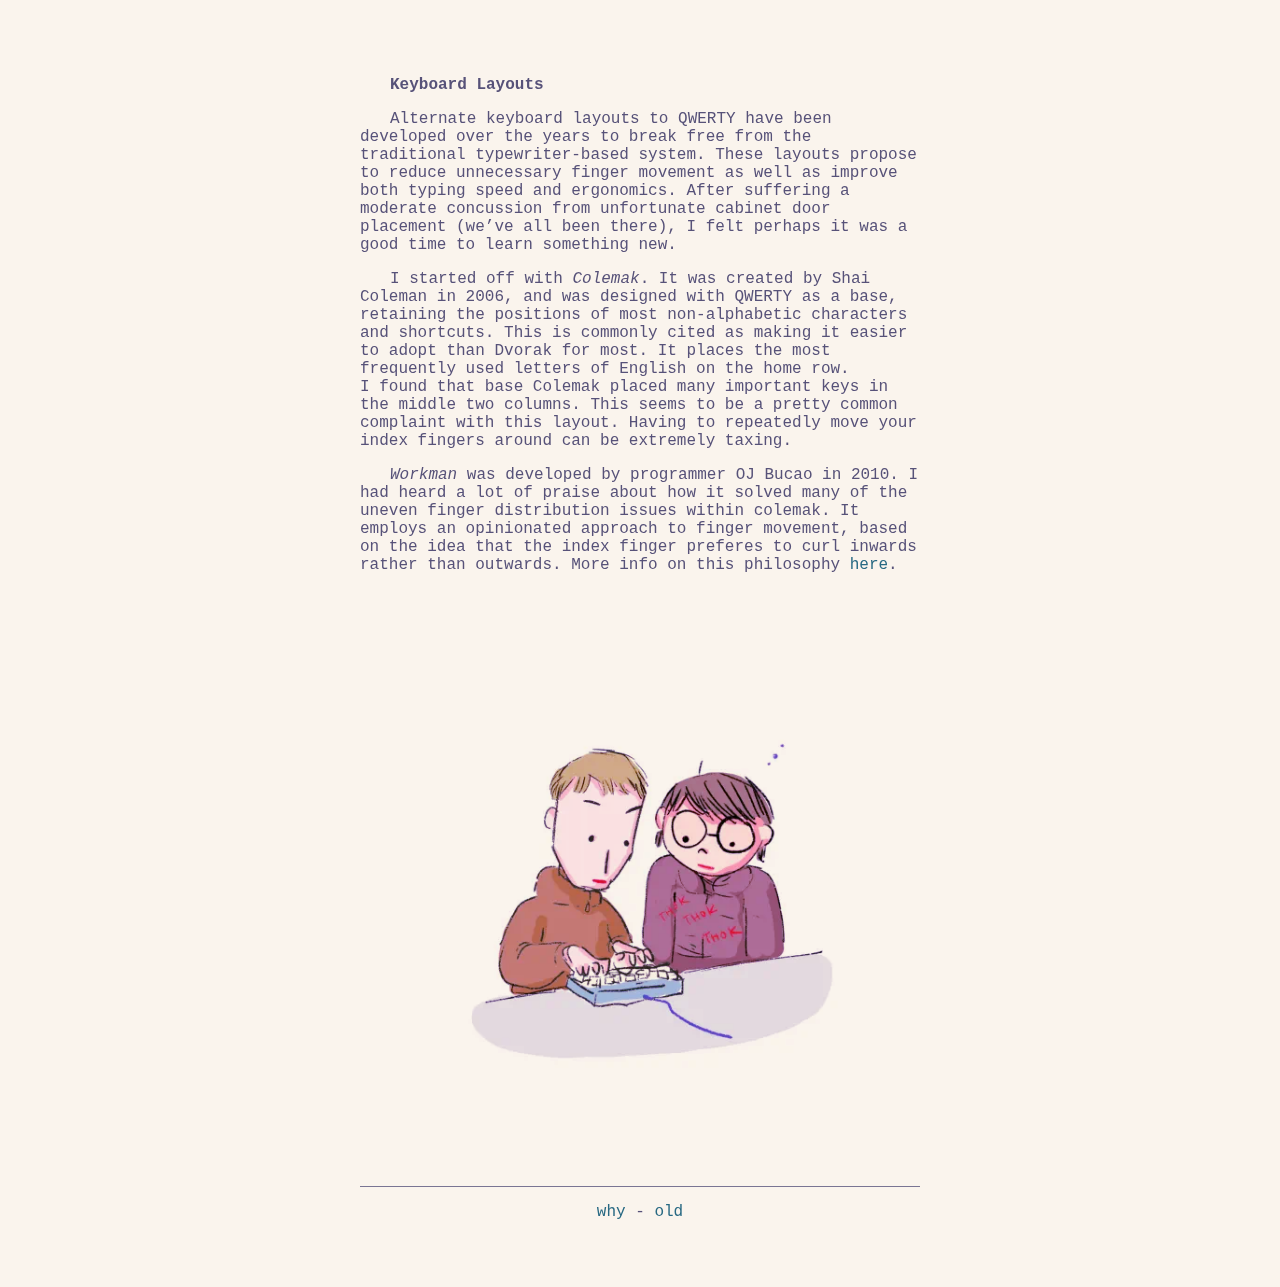
==== learning.html @ 17d29cd3 "added learning section with first post" ====
<!DOCTYPE html>
<html lang="en">
  <head>
    <meta charset="UTF-8" />
    <meta http-equiv="X-UA-Compatible" content="IE=edge" />
    <meta name="viewport" content="width=device-width, initial-scale=1.0" />
    <title>zane-wiki</title>
    <link
      rel="apple-touch-icon"
      sizes="180x180"
      href="/favicons/apple-touch-icon.png"
    />
    <link
      rel="icon"
      type="image/png"
      sizes="32x32"
      href="/favicons/favicon-32x32.png"
    />
    <link
      rel="icon"
      type="image/png"
      sizes="16x16"
      href="/favicons/favicon-16x16.png"
    />
    <link rel="manifest" href="/site.webmanifest" />
    <link
      rel="stylesheet"
      href="https://mshaugh.github.io/nerdfont-webfonts/build/nerdfont-webfonts.css"
    />
    <link rel="stylesheet" href="c.css" />
  </head>

  <body>
    <div class="container">
      <article>
        <p><b>Keyboard Layouts</b></p>
        <p>
          Alternate keyboard layouts to QWERTY have been developed over the
          years to break free from the traditional typewriter-based system.
          These layouts propose to reduce unnecessary finger movement as well as
          improve both typing speed and ergonomics. After suffering a moderate
          concussion from unfortunate cabinet door placement (we’ve all been
          there), I felt perhaps it was a good time to learn something new.
        </p>
        <p>
          I started off with <em>Colemak</em>. It was created by Shai Coleman in 2006,
          and was designed with QWERTY as a base, retaining the positions of
          most non-alphabetic characters and shortcuts. This is commonly cited
          as making it easier to adopt than Dvorak for most. It places the most
          frequently used letters of English on the home row. <br />
          I found that base Colemak placed many important keys in the middle two
          columns. This seems to be a pretty common complaint with this layout.
          Having to repeatedly move your index fingers around can be extremely
          taxing.
        </p>
        <p>
          <em>Workman</em> was developed by programmer OJ Bucao in 2010. I had heard a
          lot of praise about how it solved many of the uneven finger
          distribution issues within colemak. It employs an opinionated approach
          to finger movement, based on the idea that the index finger preferes
          to curl inwards rather than outwards. More info on this philosophy
          <a
            href="https://workmanlayout.org/"
            >here</a
          >.
        </p>
        <p class="blogImgContainer">
          <img class="blogImg" src="./img/learning/keyboard_layout.webp" />
        </p>
      </article>
      <hr />
    </div>
  </body>

  <footer>
    <p style="text-align: center">
      <a href="why.html">why</a> - <a href="old.html">old</a>
    </p>
  </footer>

  <script src="darkmode.js"></script>
</html>
---- c.css ----
body {
  background-color: #faf4ed;
  font-family: "Iosevka Nerd Font", monospace;
  font-size: 1em;
  margin: 40px;
  color: #575279;
}

.darkmode {
  background-color: #232136;
  font-family: monospace;
  margin: 40px;
  color: #e0def4;
}

::selection {
  background: #907aa9;
  color: #fffaf3;
}

::-moz-selection {
  background: #907aa9;
  color: #fffaf3;
}

a {
  color: #286983;
  text-decoration: none;
  font-style: none;
}

a:hover {
  color: #56949f;
}

.container {
  display: flex;
  flex-direction: column;
  align-items: center;
  width: 70vw;
  max-width: 600px;
  margin: auto;
  justify-content: center;
}

hr {
  margin: 0px 20px;
  border: none;
  height: 1px;
  color: #797593;
  background-color: #797593;
  max-width: 560px;
  width: 70vw;
}

.old-container {
  display: flex;
  flex-direction: column;
  justify-content: center;
  align-items: center;
}

article {
  max-width: 600px;
  margin: 20px;
  text-indent: 30px;
}

.blogImg {
  mix-blend-mode: hard-light;
  width: 100%;
  display: block;
}

.blogImgContainer {
  background-color: #907aa9;
  mix-blend-mode: multiply;
}

footer {
  /* background-color: #eceff4; */
  text-align: center;
  margin: auto;
}
.gr_grid {
  border: 1px solid #5e81ac;
  min-width: 85px;
  min-height: 120px;
  display: flex;
  flex-wrap: wrap;
  justify-content: space-evenly;
  align-content: space-around;
  align-items: stretch;
}
.gr_grid_book_container {
  float: left;
  margin: 10px;
  overflow: hidden;
}

.thumbnail {
  float: left;
  overflow: hidden;
  margin: 10px;
  width: 75px;
  height: 110px;
  image-rendering: -webkit-optimize-contrast;
}

.darkBlogImgContainer {
  mix-blend-mode: exclusion !important;
}
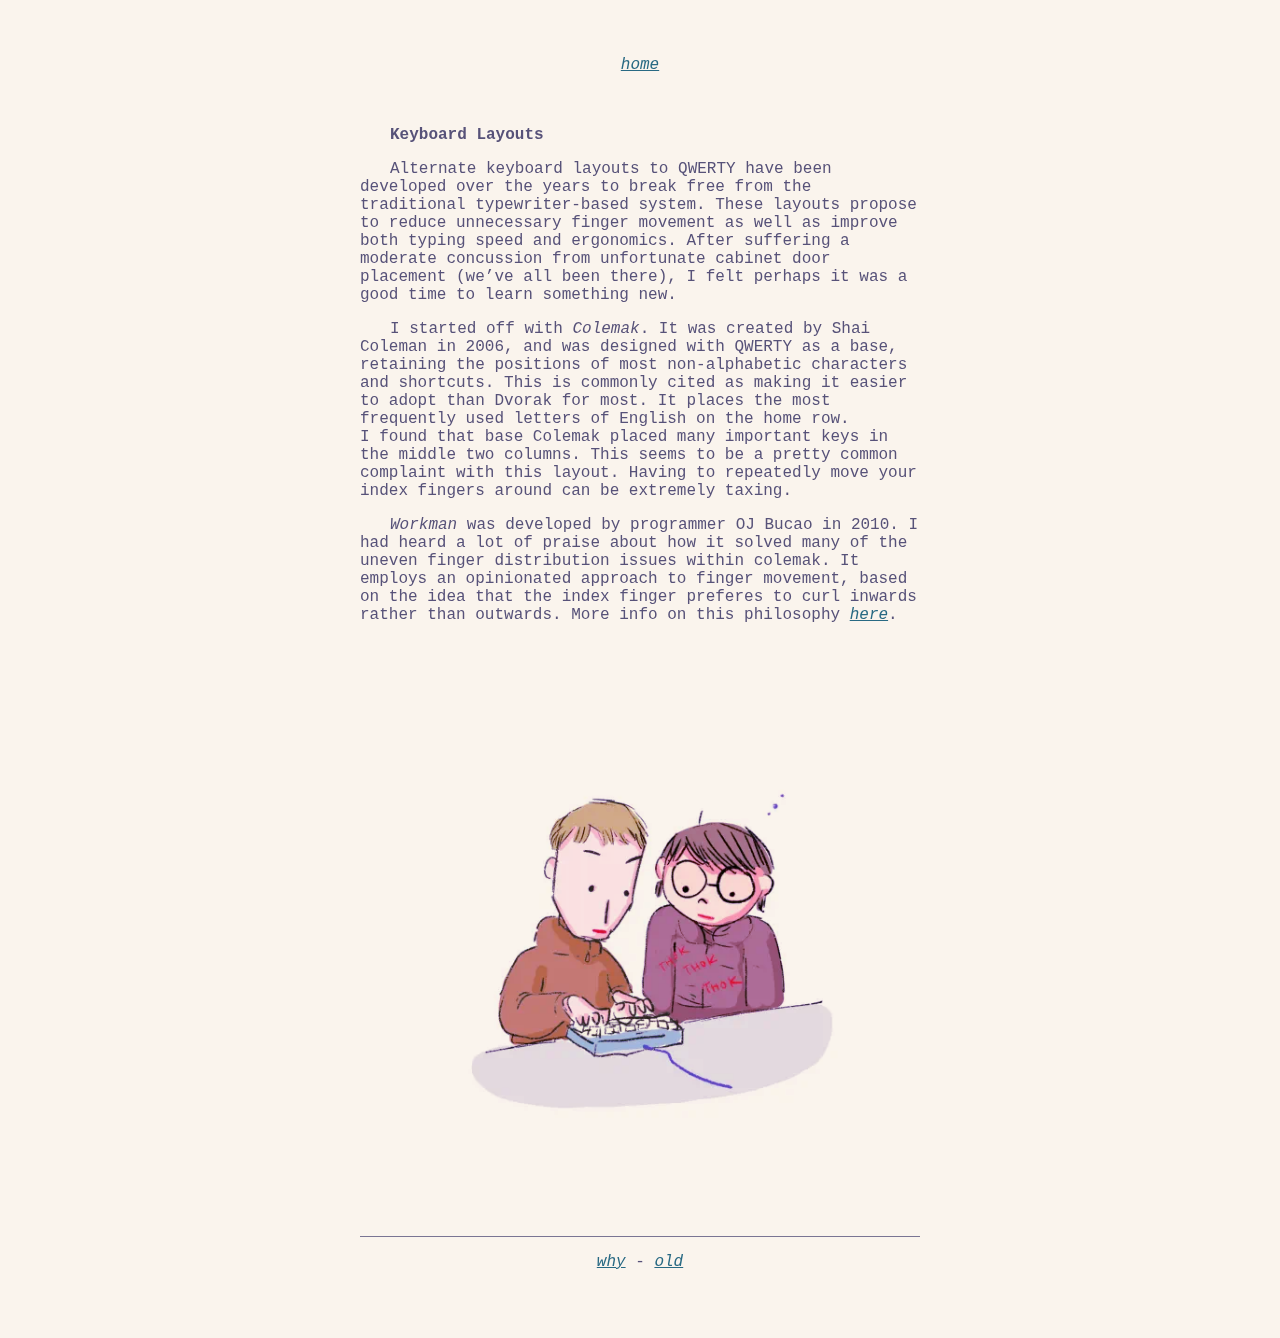
==== commit b631e365: "updated styling and resized all images" ====
--- a/learning.html
+++ b/learning.html
@@ -32,6 +32,9 @@
 
   <body>
     <div class="container">
+      <p style="text-align: center">
+        <a href="/">home</a>
+      </p>
       <article>
         <p><b>Keyboard Layouts</b></p>
         <p>
@@ -43,26 +46,23 @@
           there), I felt perhaps it was a good time to learn something new.
         </p>
         <p>
-          I started off with <em>Colemak</em>. It was created by Shai Coleman in 2006,
-          and was designed with QWERTY as a base, retaining the positions of
-          most non-alphabetic characters and shortcuts. This is commonly cited
-          as making it easier to adopt than Dvorak for most. It places the most
-          frequently used letters of English on the home row. <br />
+          I started off with <em>Colemak</em>. It was created by Shai Coleman in
+          2006, and was designed with QWERTY as a base, retaining the positions
+          of most non-alphabetic characters and shortcuts. This is commonly
+          cited as making it easier to adopt than Dvorak for most. It places the
+          most frequently used letters of English on the home row. <br />
           I found that base Colemak placed many important keys in the middle two
           columns. This seems to be a pretty common complaint with this layout.
           Having to repeatedly move your index fingers around can be extremely
           taxing.
         </p>
         <p>
-          <em>Workman</em> was developed by programmer OJ Bucao in 2010. I had heard a
-          lot of praise about how it solved many of the uneven finger
+          <em>Workman</em> was developed by programmer OJ Bucao in 2010. I had
+          heard a lot of praise about how it solved many of the uneven finger
           distribution issues within colemak. It employs an opinionated approach
           to finger movement, based on the idea that the index finger preferes
           to curl inwards rather than outwards. More info on this philosophy
-          <a
-            href="https://workmanlayout.org/"
-            >here</a
-          >.
+          <a href="https://workmanlayout.org/">here</a>.
         </p>
         <p class="blogImgContainer">
           <img class="blogImg" src="./img/learning/keyboard_layout.webp" />
--- a/c.css
+++ b/c.css
@@ -1,6 +1,6 @@
 body {
   background-color: #faf4ed;
-  font-family: "Iosevka Nerd Font", monospace;
+  font-family: "iMWritingQuattroS Nerd Font", monospace;
   font-size: 1em;
   margin: 40px;
   color: #575279;
@@ -25,8 +25,9 @@
 
 a {
   color: #286983;
-  text-decoration: none;
-  font-style: none;
+  text-decoration: underline;
+  text-decoration-skip: auto;
+  font-style: italic;
 }
 
 a:hover {
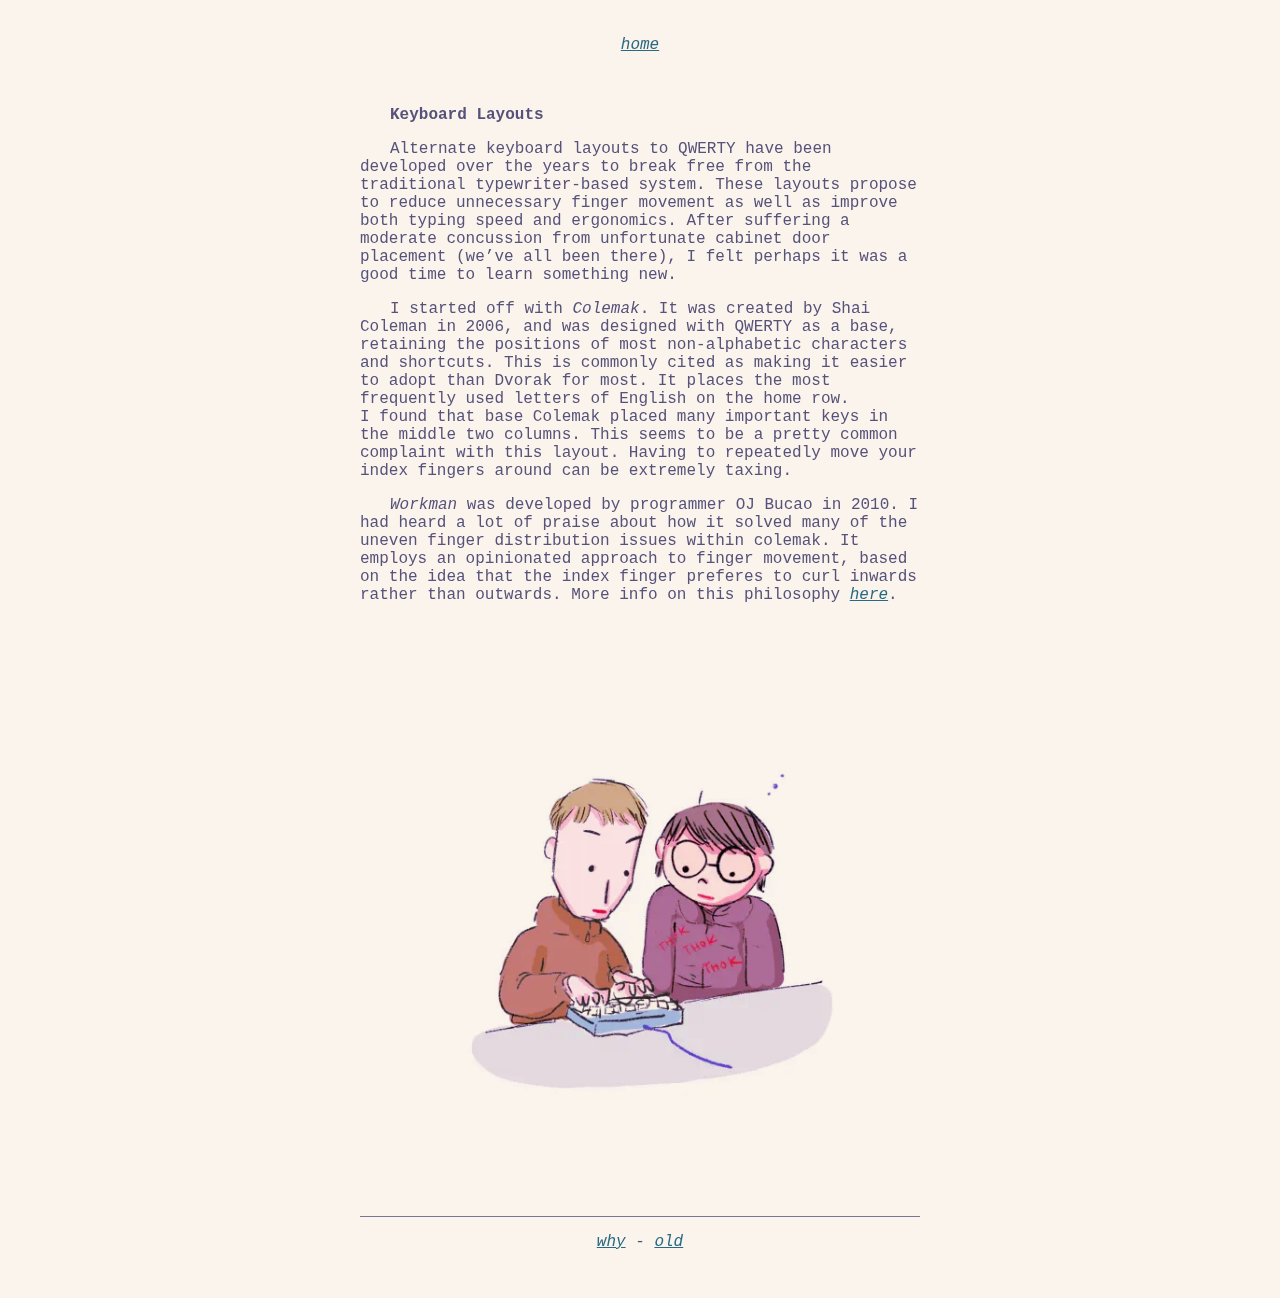
==== commit 6e192f5b: "new image" ====
--- a/learning.html
+++ b/learning.html
@@ -4,7 +4,7 @@
     <meta charset="UTF-8" />
     <meta http-equiv="X-UA-Compatible" content="IE=edge" />
     <meta name="viewport" content="width=device-width, initial-scale=1.0" />
-    <title>zane-wiki</title>
+    <title>zane.wiki | learning</title>
     <link
       rel="apple-touch-icon"
       sizes="180x180"
@@ -78,5 +78,4 @@
     </p>
   </footer>
 
-  <script src="darkmode.js"></script>
 </html>
--- a/c.css
+++ b/c.css
@@ -2,7 +2,7 @@
   background-color: #faf4ed;
   font-family: "iMWritingQuattroS Nerd Font", monospace;
   font-size: 1em;
-  margin: 40px;
+  margin: 20px;
   color: #575279;
 }
 
@@ -38,7 +38,6 @@
   display: flex;
   flex-direction: column;
   align-items: center;
-  width: 70vw;
   max-width: 600px;
   margin: auto;
   justify-content: center;
